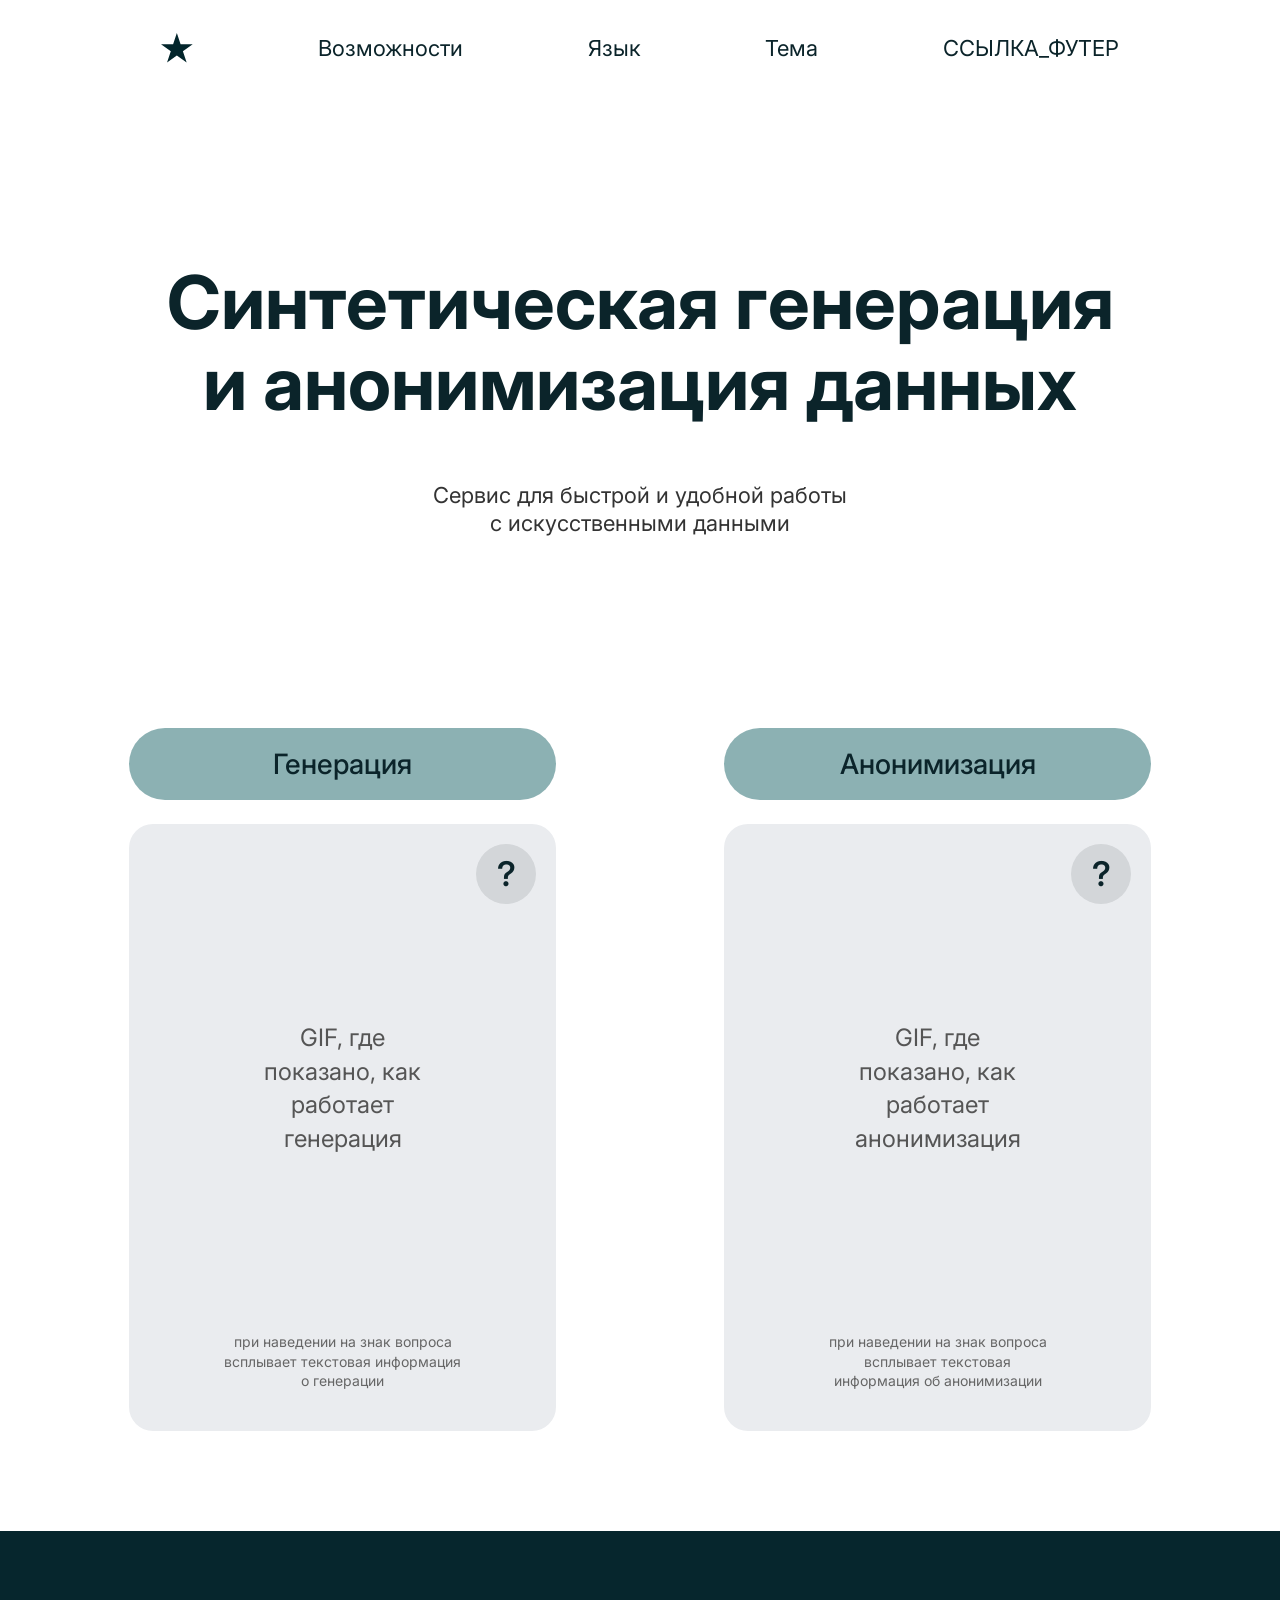
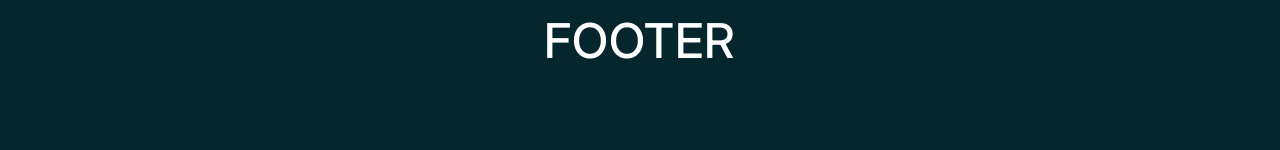
==== frontend/firstpage/index.html @ 3111be2d "Add files via upload" ====
<!DOCTYPE html>
<html lang="ru">
<head>
    <meta charset="UTF-8">
    <meta name="viewport" content="width=device-width, initial-scale=1.0">
    <title>Генерация и анонимизация данных</title>
    <link rel="preconnect" href="https://fonts.googleapis.com">
    <link rel="preconnect" href="https://fonts.gstatic.com" crossorigin>
    <link href="https://fonts.googleapis.com/css2?family=Inter:wght@400;500;700&display=swap" rel="stylesheet">
    <link rel="stylesheet" href="style.css">
</head>
<body>

    <div class="container">
        <header class="header">
            <nav class="nav" aria-label="Основная навигация">
                <a class="nav-logo" href="#" aria-label="На главную">
                    <img src="pictures/Star%205.svg" alt="" width="32" height="32" decoding="async">
                </a>
                <a href="#">Возможности</a>
                <a href="#">Язык</a>
                <a href="#">Тема</a>
                <a href="#">ССЫЛКА_ФУТЕР</a>
            </nav>
        </header>

        <main class="main-content">
            <section class="hero">
                <h1><span class="hero-title-nowrap">Синтетическая генерация</span><br>и анонимизация данных</h1>
                <p>Сервис для быстрой и удобной работы<br>с искусственными данными</p>
            </section>

            <section class="features">

                <div class="feature-column">
                    <a class="feature-btn" href="generate.html">Генерация</a>
                    <div class="feature-card">
                        <div class="tooltip-container">
                            <div class="question-mark">?</div>
                            <div class="tooltip-text">Здесь будет подробная информация о процессе генерации синтетических данных.</div>
                        </div>
                        <div class="card-content">
                            <div class="gif-placeholder">GIF, где<br>показано, как<br>работает<br>генерация</div>
                        </div>
                        <div class="bottom-hint">при наведении на знак вопроса<br>всплывает текстовая информация<br>о генерации</div>
                    </div>
                </div>

                <div class="feature-column">
                    <a class="feature-btn" href="anonymize.html">Анонимизация</a>
                    <div class="feature-card">
                        <div class="tooltip-container">
                            <div class="question-mark">?</div>
                            <div class="tooltip-text">Здесь будет подробная информация о процессе анонимизации данных.</div>
                        </div>
                        <div class="card-content">
                            <div class="gif-placeholder">GIF, где<br>показано, как<br>работает<br>анонимизация</div>
                        </div>
                        <div class="bottom-hint">при наведении на знак вопроса<br>всплывает текстовая<br>информация об анонимизации</div>
                    </div>
                </div>

            </section>
        </main>
    </div>

    <footer class="footer">
        <h2>FOOTER</h2>
    </footer>

    <script src="script.js"></script>
</body>
</html>
---- frontend/firstpage/style.css ----
/* Базовые настройки и цвета */
:root {
    --bg-color: #ffffff;
    --text-main: #0B242A;
    --text-secondary: #333333;
    --btn-color: #8CB1B3;
    --card-bg: #eaecef;
    --footer-bg: #06262d;
    --font-family: "Inter", system-ui, sans-serif;

    /* Макет (px) */
    --nav-w: 958px;
    --nav-h: 50px;
    --header-pad-top: 23px;
    --hero-offset: 189px;
    --h1-box-w: 982px;
    --h1-box-h: 180px;
    --subtitle-w: 426px;
    --subtitle-h: 54px;
    --subtitle-gap: 40px;
    --btn-w: 427px;
    --btn-h: 72px;
    --btn-gap: 168px;
    --features-offset: 191px;
    --card-h: 607px;
    --question-mark-size: 60px;
}

*,
*::before,
*::after {
    box-sizing: border-box;
}

body {
    margin: 0;
    padding: 0;
    font-family: var(--font-family);
    font-weight: 400;
    background-color: var(--bg-color);
    color: var(--text-main);
    display: flex;
    flex-direction: column;
    min-height: 100vh;
}

/* Контейнер */
.container {
    max-width: 1100px;
    margin: 0 auto;
    padding: var(--header-pad-top) 20px 0;
    width: 100%;
}

/* --- Шапка: блок навигации 958×50, отступ сверху 23px (на контейнере) --- */
.header {
    display: flex;
    justify-content: center;
    padding: 0;
}

.nav {
    display: flex;
    align-items: center;
    justify-content: space-between;
    width: min(var(--nav-w), 100%);
    height: var(--nav-h);
    flex-wrap: nowrap;
    gap: 12px;
}

.nav a {
    text-decoration: none;
    color: var(--text-main);
    font-size: 22px;
    font-weight: 400;
    line-height: 1;
    white-space: nowrap;
}

.nav a:hover {
    opacity: 0.7;
}

.nav-logo {
    display: flex;
    align-items: center;
    flex-shrink: 0;
    line-height: 0;
}

.nav-logo img {
    width: 32px;
    height: auto;
    display: block;
}

/* --- Hero: отступ от навигации 189px; h1 982×74 Bold; подзаголовок 426×54, от h1 40px --- */
.main-content {
    display: flex;
    flex-direction: column;
    align-items: center;
}

.hero {
    text-align: center;
    margin-top: var(--hero-offset);
    margin-bottom: 0;
    width: 100%;
    max-width: var(--h1-box-w);
    display: flex;
    flex-direction: column;
    align-items: center;
}

.hero h1 {
    width: 100%;
    max-width: var(--h1-box-w);
    min-height: var(--h1-box-h);
    margin: 0;
    padding: 0;
    font-size: 74px;
    font-weight: 700;
    line-height: 1.1;
    color: var(--text-main);
    text-align: center;
}

.hero-title-nowrap {
    white-space: nowrap;
}

.hero p {
    width: 100%;
    max-width: var(--subtitle-w);
    min-height: var(--subtitle-h);
    margin: var(--subtitle-gap) 0 0;
    padding: 0;
    font-size: 22px;
    font-weight: 400;
    line-height: 1.25;
    color: var(--text-secondary);
    text-align: center;
}

/* --- Кнопки 427×72, medium 28; от подзаголовка 191px; между кнопками 168px --- */
.features {
    display: flex;
    justify-content: center;
    align-items: flex-start;
    gap: var(--btn-gap);
    margin-top: var(--features-offset);
    margin-bottom: 100px;
    width: 100%;
    max-width: calc(var(--btn-w) * 2 + var(--btn-gap));
}

.feature-column {
    display: flex;
    flex-direction: column;
    align-items: center;
    width: var(--btn-w);
    max-width: 100%;
}

.feature-btn {
    background-color: var(--btn-color);
    color: var(--text-main);
    border: none;
    width: min(var(--btn-w), 100%);
    height: var(--btn-h);
    padding: 0 16px;
    border-radius: 36px;
    font-family: var(--font-family);
    font-size: 28px;
    font-weight: 500;
    line-height: 1;
    margin-bottom: 24px;
    display: flex;
    align-items: center;
    justify-content: center;
    text-align: center;
    box-sizing: border-box;
    text-decoration: none;
    cursor: pointer;
    transition: filter 0.15s ease, transform 0.15s ease;
}

.feature-btn:hover {
    filter: brightness(0.96);
}

.feature-btn:active {
    transform: scale(0.98);
}

.feature-btn:focus-visible {
    outline: 3px solid var(--text-main);
    outline-offset: 3px;
}

.feature-card {
    background-color: var(--card-bg);
    border-radius: 24px;
    padding: 20px;
    width: 100%;
    max-width: var(--btn-w);
    height: var(--card-h);
    display: flex;
    flex-direction: column;
    position: relative;
}

.card-content {
    flex-grow: 1;
    display: flex;
    justify-content: center;
    align-items: center;
    text-align: center;
}

.gif-placeholder {
    font-family: var(--font-family);
    font-size: 24px;
    font-weight: 400;
    color: #555555;
    line-height: 1.4;
}

.bottom-hint {
    font-family: var(--font-family);
    text-align: center;
    font-size: 14px;
    font-weight: 400;
    color: #666666;
    margin-bottom: 20px;
    line-height: 1.4;
}

.tooltip-container {
    position: absolute;
    top: 20px;
    right: 20px;
}

.question-mark {
    font-family: var(--font-family);
    display: flex;
    justify-content: center;
    align-items: center;
    width: var(--question-mark-size);
    height: var(--question-mark-size);
    background-color: #d3d6d9;
    border-radius: 50%;
    font-size: 34px;
    font-weight: 600;
    line-height: 1;
    cursor: pointer;
    color: var(--text-main);
    transition: background-color 0.3s;
}

.question-mark:hover {
    background-color: #c0c4c8;
}

.tooltip-text {
    font-family: var(--font-family);
    visibility: hidden;
    width: 220px;
    background-color: #333;
    color: #fff;
    text-align: center;
    border-radius: 8px;
    padding: 12px;
    position: absolute;
    z-index: 1;
    top: 100%;
    right: 0;
    margin-top: 10px;
    opacity: 0;
    transition: opacity 0.3s, visibility 0.3s;
    font-size: 14px;
    font-weight: 400;
    line-height: 1.4;
    box-shadow: 0 4px 6px rgba(0, 0, 0, 0.1);
}

.tooltip-container:hover .tooltip-text {
    visibility: visible;
    opacity: 1;
}

.footer {
    font-family: var(--font-family);
    background-color: var(--footer-bg);
    color: #ffffff;
    text-align: center;
    padding: 80px 0;
    margin-top: auto;
}

.footer h2 {
    margin: 0;
    font-size: 48px;
    font-weight: 500;
    letter-spacing: 1px;
}

@media (max-width: 1100px) {
    .nav {
        flex-wrap: wrap;
        height: auto;
        min-height: var(--nav-h);
        justify-content: center;
        row-gap: 8px;
    }
}

@media (max-width: 850px) {
    .nav {
        gap: 20px;
    }

    .nav > a:not(.nav-logo) {
        display: none;
    }

    .hero h1 {
        font-size: clamp(36px, 9vw, 74px);
        min-height: auto;
    }

    .hero p {
        font-size: clamp(16px, 4vw, 22px);
        min-height: auto;
    }

    .features {
        flex-direction: column;
        align-items: center;
        gap: 40px;
        margin-top: 80px;
    }

    .feature-column {
        width: 100%;
        max-width: var(--btn-w);
    }
}
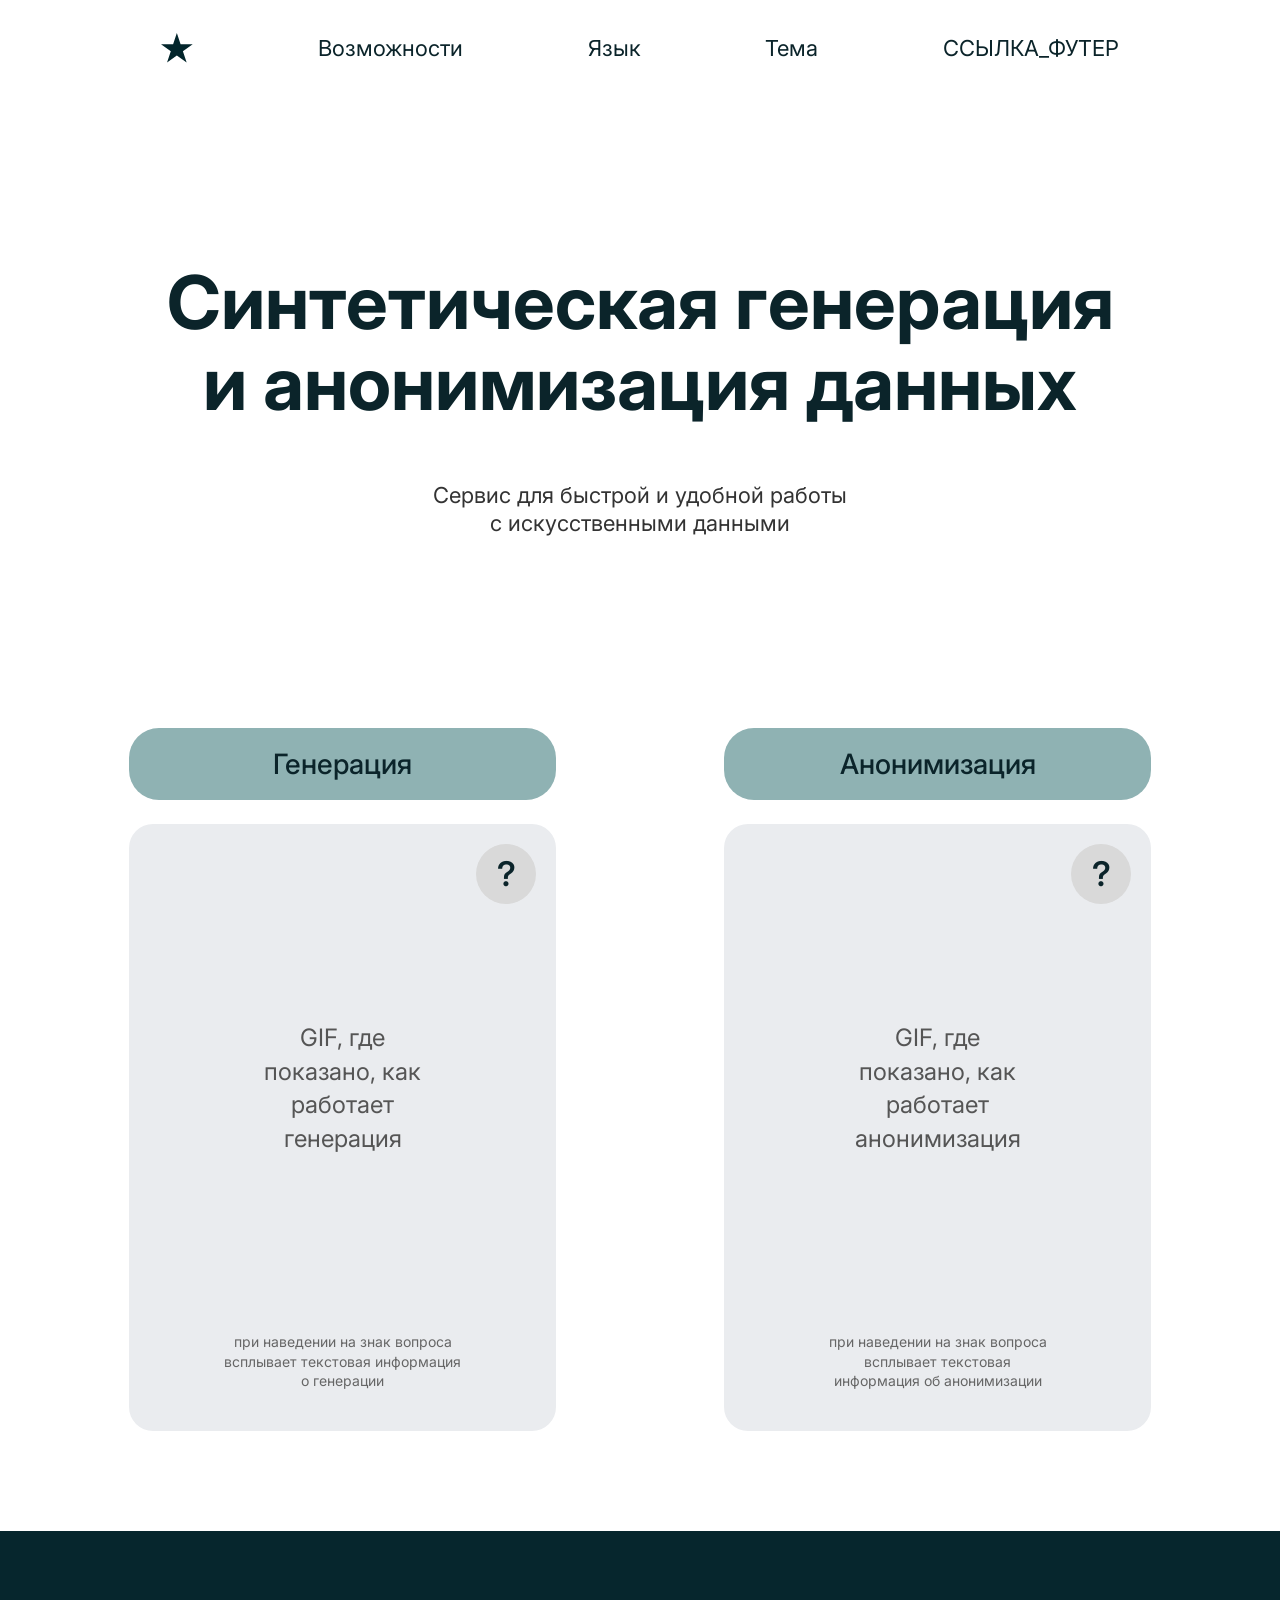
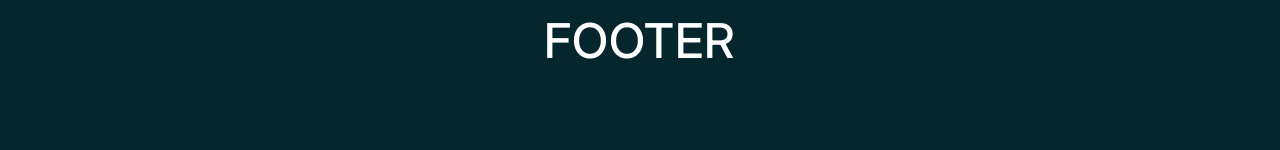
==== commit bea73ad8: "Fix links to generation and anonymization pages Updated links for generation and anonymization featu" ====
--- a/frontend/firstpage/index.html
+++ b/frontend/firstpage/index.html
@@ -15,7 +15,7 @@
         <header class="header">
             <nav class="nav" aria-label="Основная навигация">
                 <a class="nav-logo" href="#" aria-label="На главную">
-                    <img src="pictures/Star%205.svg" alt="" width="32" height="32" decoding="async">
+                    <img src="pictures/star_logo.svg" alt="" width="32" height="32" decoding="async">
                 </a>
                 <a href="#">Возможности</a>
                 <a href="#">Язык</a>
@@ -33,7 +33,7 @@
             <section class="features">
 
                 <div class="feature-column">
-                    <a class="feature-btn" href="generate.html">Генерация</a>
+                    <a class="feature-btn" href="../generate/index.html">Генерация</a>
                     <div class="feature-card">
                         <div class="tooltip-container">
                             <div class="question-mark">?</div>
@@ -47,7 +47,7 @@
                 </div>
 
                 <div class="feature-column">
-                    <a class="feature-btn" href="anonymize.html">Анонимизация</a>
+                    <a class="feature-btn" href="../anonym/index.html">Анонимизация</a>
                     <div class="feature-card">
                         <div class="tooltip-container">
                             <div class="question-mark">?</div>
--- a/frontend/firstpage/style.css
+++ b/frontend/firstpage/style.css
@@ -3,7 +3,7 @@
     --bg-color: #ffffff;
     --text-main: #0B242A;
     --text-secondary: #333333;
-    --btn-color: #8CB1B3;
+    --btn-color: #8fb2b3;
     --card-bg: #eaecef;
     --footer-bg: #06262d;
     --font-family: "Inter", system-ui, sans-serif;
@@ -170,7 +170,7 @@
     width: min(var(--btn-w), 100%);
     height: var(--btn-h);
     padding: 0 16px;
-    border-radius: 36px;
+    border-radius: 30px;
     font-family: var(--font-family);
     font-size: 28px;
     font-weight: 500;
@@ -250,7 +250,7 @@
     align-items: center;
     width: var(--question-mark-size);
     height: var(--question-mark-size);
-    background-color: #d3d6d9;
+    background-color: #d9d9d9;
     border-radius: 50%;
     font-size: 34px;
     font-weight: 600;
